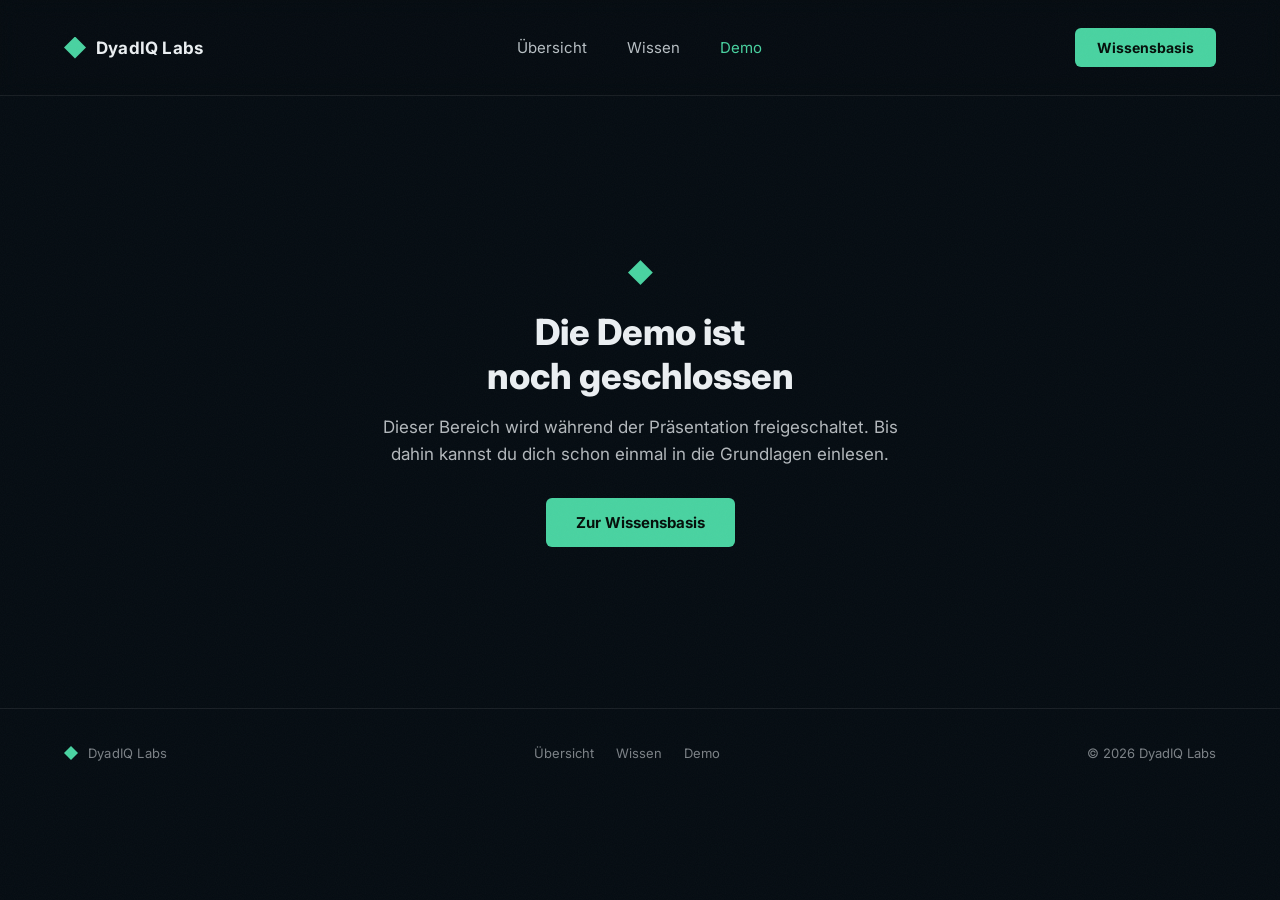
==== diskussion.html @ 43d09477 "Aenderungen 5: Loesung Frage 1 auf P5, Hinweistexte nachgezogen - Aufgabe 1, Frage 1: Antwortoption " ====
<!DOCTYPE html>
<html lang="de">
<head>
<meta charset="utf-8">
<meta name="viewport" content="width=device-width, initial-scale=1">
<meta name="robots" content="noindex, nofollow, noarchive">
<title>Demo — DyadIQ Labs</title>
<meta name="description" content="Demo-Version mit Beispielszenario: Einordnen, Erklären, Verändern.">
<meta name="theme-color" content="#050c12">
<link rel="icon" href="assets/favicon.svg" type="image/svg+xml">
<link rel="preconnect" href="https://fonts.googleapis.com">
<link rel="preconnect" href="https://fonts.gstatic.com" crossorigin>
<link href="https://fonts.googleapis.com/css2?family=Fraunces:ital,wght@0,600;1,500;1,600&family=Inter:wght@400;500;600;700;800&display=swap" rel="stylesheet">
<link rel="stylesheet" href="styles.css">
</head>
<body>

<div class="grain" aria-hidden="true"></div>

<nav class="nav" id="nav">
  <a class="brand" href="index.html">
    <span class="brand-mark" aria-hidden="true"></span>
    <span class="brand-name">DyadIQ Labs</span>
  </a>
  <div class="nav-links">
    <a href="index.html">Übersicht</a>
    <a href="wissen.html">Wissen</a>
    <a href="diskussion.html" aria-current="page">Demo</a>
  </div>
  <a class="btn btn-sm" href="wissen.html">Wissensbasis</a>
</nav>

<!-- Verbindungshinweis -->
<div class="conn-banner is-hidden" id="conn-banner" role="status"></div>

<!-- Moderationsleiste (nur mit ?presenter=CODE) -->
<div class="presenter-bar is-hidden" id="presenter-bar">
  <span class="presenter-tag">Moderation</span>
  <button class="pbtn" id="toggle-discussion" type="button">Demo freischalten</button>
  <button class="pbtn" id="toggle-reveal" type="button">Auflösung freischalten</button>
  <button class="pbtn pbtn-danger" id="clear-all" type="button">Alle Abgaben löschen</button>
  <span class="presenter-count" id="presenter-count">–</span>
</div>

<main>

  <!-- GESPERRT -->
  <section class="locked" id="locked-screen">
    <div class="locked-inner">
      <span class="lock-icon" aria-hidden="true">◆</span>
      <h1>Die Demo ist noch geschlossen</h1>
      <p>Dieser Bereich wird während der Präsentation freigeschaltet. Bis dahin kannst du dich schon einmal in die Grundlagen einlesen.</p>
      <a class="btn btn-lg" href="wissen.html">Zur Wissensbasis</a>
    </div>
  </section>

  <!-- INHALT -->
  <div class="is-hidden" id="discussion-content">

    <!-- KOPF -->
    <header class="page-head">
      <div class="blob blob-a" aria-hidden="true"></div>
      <div class="page-head-inner">
        <span class="kicker">Demo-Version</span>
        <h1 class="page-title">Willkommen bei<br><span class="page-title-em">unserer Demo.</span></h1>
        <p class="page-lede">Schön, dass ihr DyadIQ testen möchtet! Hier bekommt ihr ein Beispielszenario, an dem ihr die Funktionen des Tools in Ruhe ausprobieren könnt.</p>
      </div>
    </header>

    <!-- AUSGANGSLAGE -->
    <section class="stage">
      <div class="stage-inner reveal">
        <span class="kicker kicker-sm">Ausgangslage</span>
        <h2>Vor dem Start lesen</h2>
        <div class="stage-grid">
          <div class="stage-person">
            <span class="person-role">Führungskraft</span>
            <span class="person-name">Nora</span>
            <p>Öffnet DyadIQ, um zu sehen, wie ihr Mitarbeiter Paul sie eingeschätzt hat.</p>
          </div>
          <div class="stage-person">
            <span class="person-role">Mitarbeiter</span>
            <span class="person-name">Paul</span>
            <p>Hat die Befragung ausgefüllt. Seine Angaben bilden den Bericht.</p>
          </div>
        </div>
        <ul class="stage-legend">
          <li><span class="lg lg-e">E</span> Pauls <strong>Erwartung</strong> an eine Führungskraft</li>
          <li><span class="lg lg-w">W</span> Pauls tatsächliche <strong>Wahrnehmung</strong> von Nora</li>
          <li><span class="lg lg-l">LMX</span> Pauls Bewertung der gemeinsamen Arbeitsbeziehung</li>
        </ul>
      </div>
    </section>

    <!-- DER BERICHT -->
    <section class="report-section" id="bericht">
      <div class="report reveal">
        <div class="report-chrome">
          <span class="report-dots" aria-hidden="true"><i></i><i></i><i></i></span>
          <span class="report-title">DyadIQ&nbsp;· Beziehungsbericht</span>
          <span class="report-badge">Testversion</span>
        </div>

        <div class="report-body">
          <div class="report-head">
            <div>
              <span class="report-label">Dyade</span>
              <h3>Nora &nbsp;&larr;&rarr;&nbsp; Paul</h3>
            </div>
            <div class="lmx-box">
              <span class="report-label">Pauls LMX-Einschätzung</span>
              <div class="lmx-value"><strong>2,0</strong><span>/ 7,0</span><em>niedrig</em></div>
            </div>
          </div>

          <!-- Prototypen -->
          <div class="metric-block">
            <div class="metric-head">
              <h4>Prototyp-Merkmale <span class="metric-hint">positiv</span></h4>
              <span class="verdict verdict-warn">Diskrepanz</span>
            </div>
            <div class="metric" data-max="10">
              <span class="metric-name">Intelligenz</span>
              <div class="bars"><div class="bar bar-e" style="--v:8"><span>E 8,0</span></div><div class="bar bar-w" style="--v:6"><span>W 6,0</span></div></div>
            </div>
            <div class="metric" data-max="10">
              <span class="metric-name">Engagement</span>
              <div class="bars"><div class="bar bar-e" style="--v:6"><span>E 6,0</span></div><div class="bar bar-w" style="--v:4"><span>W 4,0</span></div></div>
            </div>
            <div class="metric metric-avg" data-max="10">
              <span class="metric-name">Durchschnitt</span>
              <div class="bars"><div class="bar bar-e" style="--v:7"><span>E 7,0</span></div><div class="bar bar-w" style="--v:5"><span>W 5,0</span></div></div>
            </div>
          </div>

          <!-- Antiprototypen -->
          <div class="metric-block">
            <div class="metric-head">
              <h4>Antiprototyp-Merkmale <span class="metric-hint">negativ</span></h4>
              <span class="verdict verdict-warn">Diskrepanz</span>
            </div>
            <div class="metric" data-max="10">
              <span class="metric-name">Maskulinität</span>
              <div class="bars"><div class="bar bar-e" style="--v:2"><span>E 2,0</span></div><div class="bar bar-w" style="--v:5"><span>W 5,0</span></div></div>
            </div>
            <div class="metric" data-max="10">
              <span class="metric-name">Tyrannei</span>
              <div class="bars"><div class="bar bar-e" style="--v:3"><span>E 3,0</span></div><div class="bar bar-w" style="--v:4"><span>W 4,0</span></div></div>
            </div>
            <div class="metric metric-avg" data-max="10">
              <span class="metric-name">Durchschnitt</span>
              <div class="bars"><div class="bar bar-e" style="--v:2.5"><span>E 2,5</span></div><div class="bar bar-w" style="--v:4.5"><span>W 4,5</span></div></div>
            </div>
          </div>

          <p class="report-upsell">Testversion: Es werden nur zwei von mehreren Merkmalen je Kategorie gezeigt. Vollständiges Profil nur mit Upgrade.</p>

          <!-- DyadIQ-Ausgaben -->
          <div class="output">
            <span class="output-label">Erklärung</span>
            <p>Pauls niedrige Bewertung der Arbeitsbeziehung ist auf die festgestellte Diskrepanz bei den positiven Merkmalen zurückzuführen: Er nimmt Intelligenz und Engagement bei Nora deutlich schwächer wahr, als er es von einer Führungskraft erwartet.</p>
          </div>

          <div class="output output-action">
            <span class="output-label">Handlungsempfehlung für Ihre Führung</span>
            <p>Erhöhen Sie Ihr wahrgenommenes <strong>Engagement</strong> und Ihre wahrgenommene <strong>Intelligenz</strong> gegenüber Paul, um näher an sein Erwartungsprofil heranzukommen. Ziel: Angleichung von W an E im Prototyp-Bereich.</p>
          </div>
        </div>
      </div>
    </section>

    <!-- AUFGABEN -->
    <section class="tasks" id="aufgaben">
      <div class="tasks-inner">

        <div class="tasks-intro reveal">
          <span class="kicker">Drei Aufgaben</span>
          <h2>Einordnen · Erklären · Verändern</h2>
        </div>

        <div class="notice notice-first reveal">
          <span class="notice-icon" aria-hidden="true">↑</span>
          <p><strong>Erst das Szenario, dann die Aufgaben.</strong> Ohne die Ausgangslage und den Bericht darüber lassen sich die Fragen nicht beantworten. <a href="#bericht">Zurück zum Bericht</a></p>
        </div>

        <!-- AUFGABE 1 -->
        <article class="task reveal" id="aufgabe-1">
          <header class="task-head">
            <span class="task-num">01</span>
            <h3>Einordnen</h3>
          </header>

          <div class="task-material">
            <span class="material-label">Hinweis</span>
            <p>Nutzt den Bericht oben und die <a href="wissen.html#matrix">Konstellationsmatrix</a> aus der Wissensbasis &ndash; ausdrücklich als <strong>Orientierungshilfe</strong> &ndash; und beantwortet anschließend die folgenden Fragen.</p>
          </div>

          <form class="task-form" data-task="1" novalidate>
            <div class="question">
              <p class="q-text"><span class="q-num">1</span><span>In Pauls Bericht liegt beim Prototyp <strong>E&nbsp;=&nbsp;7,0</strong> und <strong>W&nbsp;=&nbsp;5,0</strong> vor. Welcher Fall der Konstellationsmatrix trifft zu?</span></p>
              <div class="mc" data-answer-group="Frage 1" data-answer-kind="radio" role="radiogroup" aria-label="Frage 1">
                <label class="opt"><input type="radio" name="f1" value="A" required><span><b>A</b> P1 &ndash; Kongruenz auf hohem Niveau</span></label>
                <label class="opt"><input type="radio" name="f1" value="B"><span><b>B</b> P5 &ndash; Diskrepanz abwärts, schwach</span></label>
                <label class="opt"><input type="radio" name="f1" value="C"><span><b>C</b> P4 &ndash; Diskrepanz aufwärts, stark</span></label>
                <label class="opt"><input type="radio" name="f1" value="D"><span><b>D</b> P6 &ndash; Diskrepanz aufwärts, schwach</span></label>
              </div>
            </div>

            <div class="question">
              <p class="q-text"><span class="q-num">2</span><span>Bei den Antiprototyp-Merkmalen zeigt der Bericht <strong>E&nbsp;=&nbsp;2,5</strong> und <strong>W&nbsp;=&nbsp;4,5</strong>. Was bedeutet das inhaltlich?</span></p>
              <div class="mc" data-answer-group="Frage 2" data-answer-kind="radio" role="radiogroup" aria-label="Frage 2">
                <label class="opt"><input type="radio" name="f2" value="A" required><span><b>A</b> Paul wünscht sich mehr negative Merkmale bei Nora, als er wahrnimmt</span></label>
                <label class="opt"><input type="radio" name="f2" value="B"><span><b>B</b> Nora zeigt aus Pauls Sicht mehr unerwünschte Merkmale, als sein Schema erwartet</span></label>
                <label class="opt"><input type="radio" name="f2" value="C"><span><b>C</b> Nora und Paul stimmen bei den negativen Merkmalen vollständig überein</span></label>
                <label class="opt"><input type="radio" name="f2" value="D"><span><b>D</b> Der Wert lässt sich ohne den LMX-Score nicht interpretieren</span></label>
              </div>
            </div>

            <p class="submit-warning">Prüft eure Antwort vor dem Abgeben &ndash; einmal abgeschickt, lässt sie sich nicht mehr ändern.</p>
            <div class="form-foot">
              <input class="group-input" type="text" name="group" required maxlength="60" placeholder="Gruppenname, z. B. Gruppe 2" aria-label="Gruppenname">
              <button class="btn btn-md" type="submit">Abgeben</button>
              <span class="form-status" role="status"></span>
            </div>
          </form>
        </article>

        <!-- AUFGABE 2 -->
        <article class="task reveal" id="aufgabe-2">
          <header class="task-head">
            <span class="task-num">02</span>
            <h3>Erklären</h3>
          </header>

          <div class="task-material">
            <span class="material-label">Hinweis</span>
            <p>Nutzt den Bericht oben und lest die drei vorgegebenen Aussagen. Ordnet jede ein und begründet kurz.</p>
          </div>

          <form class="task-form" data-task="2" novalidate>
            <div class="claim">
              <p class="claim-text"><span class="claim-num">A</span>„Paul erwartet von einer Führungskraft mehr Engagement und Intelligenz, als er bei Nora wahrnimmt."</p>
              <div class="radios" data-answer-group="Aussage A" data-answer-kind="radio" role="radiogroup" aria-label="Einordnung Aussage A">
                <label><input type="radio" name="a1" value="gestützt" required><span>gestützt</span></label>
                <label><input type="radio" name="a1" value="eingeschränkt gestützt"><span>eingeschränkt gestützt</span></label>
                <label><input type="radio" name="a1" value="nicht gestützt"><span>nicht gestützt</span></label>
              </div>
              <div data-answer-group="Begründung A" data-answer-kind="text">
                <textarea name="b1" rows="2" placeholder="Begründung (optional) …"></textarea>
              </div>
            </div>

            <div class="claim">
              <p class="claim-text"><span class="claim-num">B</span>„Weil Paul eine Diskrepanz wahrnimmt, bewertet er die Beziehung schlecht."</p>
              <div class="radios" data-answer-group="Aussage B" data-answer-kind="radio" role="radiogroup" aria-label="Einordnung Aussage B">
                <label><input type="radio" name="a2" value="gestützt" required><span>gestützt</span></label>
                <label><input type="radio" name="a2" value="eingeschränkt gestützt"><span>eingeschränkt gestützt</span></label>
                <label><input type="radio" name="a2" value="nicht gestützt"><span>nicht gestützt</span></label>
              </div>
              <div data-answer-group="Begründung B" data-answer-kind="text">
                <textarea name="b2" rows="2" placeholder="Begründung (optional) …"></textarea>
              </div>
            </div>

            <div class="claim">
              <p class="claim-text"><span class="claim-num">C</span>„Der Bericht zeigt, wie Nora wirklich ist."</p>
              <div class="radios" data-answer-group="Aussage C" data-answer-kind="radio" role="radiogroup" aria-label="Einordnung Aussage C">
                <label><input type="radio" name="a3" value="gestützt" required><span>gestützt</span></label>
                <label><input type="radio" name="a3" value="eingeschränkt gestützt"><span>eingeschränkt gestützt</span></label>
                <label><input type="radio" name="a3" value="nicht gestützt"><span>nicht gestützt</span></label>
              </div>
              <div data-answer-group="Begründung C" data-answer-kind="text">
                <textarea name="b3" rows="2" placeholder="Begründung (optional) …"></textarea>
              </div>
            </div>
            <p class="submit-warning">Prüft eure Antwort vor dem Abgeben &ndash; einmal abgeschickt, lässt sie sich nicht mehr ändern.</p>
            <div class="form-foot">
              <input class="group-input" type="text" name="group" required maxlength="60" placeholder="Gruppenname, z. B. Gruppe 2" aria-label="Gruppenname">
              <button class="btn btn-md" type="submit">Abgeben</button>
              <span class="form-status" role="status"></span>
            </div>
          </form>
        </article>

        <!-- AUFGABE 3 -->
        <article class="task reveal" id="aufgabe-3">
          <header class="task-head">
            <span class="task-num">03</span>
            <h3>Verändern</h3>
          </header>

          <div class="task-material">
            <span class="material-label">Hinweis</span>
            <p>Nutzt die <strong>Handlungsempfehlung</strong> aus dem Bericht oben und die <a href="wissen.html#studien">Übersicht der Studien</a> in der Wissensbasis. Kreuzt an, welche Einwände zutreffen.</p>
          </div>

          <form class="task-form" data-task="3" novalidate>
            <p class="q-text q-text-solo">Welche Einwände gegen die Empfehlung von DyadIQ sind inhaltlich begründet? <span class="q-hint">Mehrfachauswahl möglich</span></p>
            <div class="checks" data-answer-group="Begründete Einwände" data-answer-kind="checkbox" data-min="1">
              <label class="check"><input type="checkbox" name="e1" value="A"><span><b>A</b> Der Bericht zeigt nur Pauls Werte &mdash; wir wissen nicht, warum er Nora so wahrnimmt.</span></label>
              <label class="check"><input type="checkbox" name="e2" value="B"><span><b>B</b> Die Empfehlung benennt falsch, bei welchen Merkmalen die Diskrepanz liegt.</span></label>
              <label class="check"><input type="checkbox" name="e3" value="C"><span><b>C</b> Eine Maßnahme sollte beide Seiten der Beziehung einbeziehen, nicht nur auf Pauls Bewertung reagieren.</span></label>
            </div>

            <p class="submit-warning">Prüft eure Antwort vor dem Abgeben &ndash; einmal abgeschickt, lässt sie sich nicht mehr ändern.</p>
            <div class="form-foot">
              <input class="group-input" type="text" name="group" required maxlength="60" placeholder="Gruppenname, z. B. Gruppe 2" aria-label="Gruppenname">
              <button class="btn btn-md" type="submit">Abgeben</button>
              <span class="form-status" role="status"></span>
            </div>
          </form>
        </article>

      </div>
    </section>

    <!-- GEMEINSAMES ERGEBNIS -->
    <section class="results" id="ergebnis">
      <div class="results-inner">
        <div class="results-head">
          <div>
            <span class="kicker">Gemeinsames Ergebnis</span>
            <h2>Was die Gruppen eingereicht haben</h2>
          </div>
          <span class="live-dot" id="live-dot" title="Aktualisiert sich automatisch">live</span>
        </div>
        <div class="results-grid" id="results-grid">
          <div class="results-col" data-col="1"><h3><span class="task-num-sm">01</span> Einordnen</h3><div class="results-list" id="res-1"></div></div>
          <div class="results-col" data-col="2"><h3><span class="task-num-sm">02</span> Erklären</h3><div class="results-list" id="res-2"></div></div>
          <div class="results-col" data-col="3"><h3><span class="task-num-sm">03</span> Verändern</h3><div class="results-list" id="res-3"></div></div>
        </div>
      </div>
    </section>

    <!-- ABSCHLUSS-REVEAL -->
    <section class="reveal-section" id="aufloesung">
      <div class="reveal-inner">

        <div class="reveal-locked" id="reveal-locked">
          <span class="lock-icon" aria-hidden="true">◆</span>
          <h2>Auflösung</h2>
          <p>Wird nach der gemeinsamen Vorstellung der Gruppenergebnisse freigeschaltet.</p>
        </div>

        <div class="reveal-open is-hidden" id="reveal-open">
          <span class="kicker">Auflösung</span>
          <h2>Musterlösungen</h2>

          <div class="solutions">
            <article class="solution">
              <span class="task-num-sm">01</span>
              <h4>Einordnen</h4>
              <div class="sol-item">
                <p class="sol-key"><span>Frage 1:</span> <strong>B, P5</strong></p>
                <p>E liegt über W (7,0 zu 5,0), Paul erwartet also mehr Intelligenz und Engagement, als er bei Nora wahrnimmt, das ist eine Diskrepanz abwärts; W liegt dabei im mittleren Bereich, also schwach.</p>
              </div>
              <div class="sol-item">
                <p class="sol-key"><span>Frage 2:</span> <strong>B, N4</strong></p>
                <p>W liegt über E (4,5 zu 2,5), Nora zeigt aus Pauls Sicht also mehr unerwünschte Merkmale, als sein Schema erwartet, das ist eine Diskrepanz aufwärts, stark.</p>
              </div>
            </article>
            <article class="solution">
              <span class="task-num-sm">02</span>
              <h4>Erklären</h4>
              <div class="sol-item">
                <p class="sol-key"><span>A:</span> <strong>Gestützt</strong></p>
                <p>Das ist exakt das, was die E- und W-Werte bei den Prototyp-Merkmalen zeigen.</p>
              </div>
              <div class="sol-item">
                <p class="sol-key"><span>B:</span> <strong>Eingeschränkt gestützt</strong></p>
                <p>Ein Zusammenhang ist in den Studien zu finden, aber kein Studiendesign beweist Kausalität.</p>
              </div>
              <div class="sol-item">
                <p class="sol-key"><span>C:</span> <strong>Nicht gestützt</strong></p>
                <p>Der Bericht zeigt Pauls subjektive Zuschreibung an Nora, keine objektive Beschreibung ihres tatsächlichen Verhaltens.</p>
              </div>
            </article>
            <article class="solution">
              <span class="task-num-sm">03</span>
              <h4>Verändern</h4>
              <div class="sol-item">
                <p class="sol-key"><span>A:</span> <strong>Trifft zu</strong></p>
                <p>Die Werte im Bericht sind ausschließlich Pauls Zuschreibung an Nora.</p>
              </div>
              <div class="sol-item">
                <p class="sol-key"><span>B:</span> <strong>Trifft nicht zu</strong></p>
                <p>Die Empfehlung benennt mit Engagement und Intelligenz genau die Merkmale, bei denen laut Bericht eine Diskrepanz vorliegt.</p>
              </div>
              <div class="sol-item">
                <p class="sol-key"><span>C:</span> <strong>Trifft zu</strong></p>
                <p>LMX beschreibt eine Austauschbeziehung zwischen zwei Personen. Eine Maßnahme sollte deshalb beide &bdquo;Perspektiven&ldquo; einbeziehen.</p>
              </div>
            </article>
          </div>
        </div>
      </div>
    </section>

  </div>
</main>

<footer class="footer">
  <div class="brand brand-sm">
    <span class="brand-mark brand-mark-sm" aria-hidden="true"></span>
    <span>DyadIQ Labs</span>
  </div>
  <div class="footer-links">
    <a href="index.html">Übersicht</a>
    <a href="wissen.html">Wissen</a>
    <a href="diskussion.html">Demo</a>
  </div>
  <span>&copy; 2026 DyadIQ Labs</span>
</footer>

<script src="config.js"></script>
<script src="script.js"></script>
<script src="diskussion.js"></script>
</body>
</html>
---- styles.css ----
/* ============================================================
   DyadIQ Labs — Landing Page
   Umsetzung des Claude-Design-Entwurfs "DyadIQ Übersicht"
   Farben sind als Hex-Fallback + oklch-Original notiert.
   ============================================================ */

:root {
  --bg:            #050c12;  --bg:            oklch(0.15 0.018 240);
  --bg-rgb:        5 12 18;
  --bg-deep:       #03080d;  --bg-deep:       oklch(0.13 0.016 240);
  --surface:       #0b151c;  --surface:       oklch(0.19 0.02 240);

  --text:          #ebeff2;  --text:          oklch(0.95 0.006 240);
  --text-92:       #e1e5e8;  --text-92:       oklch(0.92 0.006 240);
  --text-90:       #dbdfe2;  --text-90:       oklch(0.9 0.006 240);
  --text-85:       #c9ced2;  --text-85:       oklch(0.85 0.008 240);
  --text-80:       #b8bfc4;  --text-80:       oklch(0.8 0.01 240);
  --text-78:       #b3b8bc;  --text-78:       oklch(0.78 0.008 240);
  --text-75:       #aaafb3;  --text-75:       oklch(0.75 0.008 240);
  --text-muted:    #7b8186;  --text-muted:    oklch(0.6 0.01 240);

  --accent:        #49d3a1;  --accent:        oklch(0.78 0.14 165);
  --accent-hi:     #73ecbc;  --accent-hi:     oklch(0.86 0.13 165);
  --accent-num:    #64eab7;  --accent-num:    oklch(0.85 0.14 165);
  --on-accent:     #040e09;  --on-accent:     oklch(0.15 0.02 165);

  --glow-a:        rgba(0, 86, 59, .22);   --glow-a: oklch(0.4 0.09 165 / 0.22);
  --glow-b:        rgba(0, 69, 73, .16);   --glow-b: oklch(0.35 0.07 200 / 0.16);
  --glow-func:     rgba(7, 70, 49, .14);   --glow-func: oklch(0.35 0.07 165 / 0.14);
  --glow-cta:      rgba(0, 71, 48, .28);   --glow-cta: oklch(0.35 0.08 165 / 0.28);
  --chip-bg:       rgba(4, 55, 38, .35);   --chip-bg: oklch(0.3 0.06 165 / 0.35);

  --hairline: rgba(255, 255, 255, .08);
  --hairline-strong: rgba(255, 255, 255, .1);

  --nav-opacity: .6;
  --nav-border: .08;

  --pad-x: clamp(24px, 6vw, 64px);
  --ease: cubic-bezier(.16, .84, .44, 1);
  --serif: 'Times New Roman', Times, 'Liberation Serif', 'Tinos', serif;
}

* { box-sizing: border-box; }

html { scroll-behavior: smooth; }

body {
  margin: 0;
  background: var(--bg);
  color: var(--text);
  font-family: 'Inter', -apple-system, BlinkMacSystemFont, 'Segoe UI', sans-serif;
  min-height: 100vh;
  overflow-x: hidden;
  position: relative;
  -webkit-font-smoothing: antialiased;
}

a { color: var(--accent); text-decoration: none; }
a:hover { color: var(--accent-hi); }

img { display: block; max-width: 100%; }

:focus-visible {
  outline: 2px solid var(--accent);
  outline-offset: 3px;
  border-radius: 4px;
}

/* ---------- Keyframes ---------- */
@keyframes blobA { 0%, 100% { transform: translate(0, 0) scale(1); } 50% { transform: translate(40px, -30px) scale(1.08); } }
@keyframes blobB { 0%, 100% { transform: translate(0, 0) scale(1); } 50% { transform: translate(-30px, 25px) scale(1.1); } }
@keyframes spinSlow { from { transform: rotate(0deg); } to { transform: rotate(360deg); } }
@keyframes marquee { from { transform: translateX(0); } to { transform: translateX(-50%); } }
@keyframes heroPop { from { opacity: 0; transform: translateY(26px) scale(.96); } to { opacity: 1; transform: translateY(0) scale(1); } }
@keyframes revealUp { from { opacity: 0; transform: translateY(32px); } to { opacity: 1; transform: translateY(0); } }
@keyframes grainShift {
  0%, 100% { transform: translate(0, 0); }
  10% { transform: translate(-2%, -4%); }
  30% { transform: translate(3%, 2%); }
  50% { transform: translate(-3%, 4%); }
  70% { transform: translate(2%, -2%); }
  90% { transform: translate(-1%, 3%); }
}

/* ---------- Film grain overlay ---------- */
.grain {
  position: fixed;
  inset: 0;
  opacity: .035;
  pointer-events: none;
  z-index: 200;
  background-image: url("data:image/svg+xml,%3Csvg xmlns='http://www.w3.org/2000/svg' width='120' height='120'%3E%3Cfilter id='n'%3E%3CfeTurbulence type='fractalNoise' baseFrequency='0.9' numOctaves='2' stitchTiles='stitch'/%3E%3C/filter%3E%3Crect width='100%25' height='100%25' filter='url(%23n)'/%3E%3C/svg%3E");
  animation: grainShift 1.2s steps(4) infinite;
}

/* ---------- Reveal on scroll ---------- */
.reveal { opacity: 0; }
.reveal.is-visible {
  animation: revealUp .85s var(--ease) var(--reveal-delay, 0ms) both;
}
.pop { animation: heroPop .9s var(--ease) var(--pop-delay, 0s) both; }

/* ---------- Buttons ---------- */
.btn {
  display: inline-block;
  background: var(--accent);
  color: var(--on-accent);
  border: none;
  border-radius: 6px;
  font-family: inherit;
  font-weight: 700;
  cursor: pointer;
  white-space: nowrap;
  transition: transform .25s, box-shadow .25s, filter .25s;
}
.btn:hover { color: var(--on-accent); filter: brightness(1.08); }
.btn-sm { padding: 11px 22px; font-size: 14px; }
.btn-md { padding: 15px 28px; font-size: 15px; }
.btn-lg { padding: 15px 30px; font-size: 15px; }
.btn-xl { padding: 17px 36px; font-size: 16px; }

.btn-sm:hover,
.btn-md:hover {
  transform: translateY(-2px);
  box-shadow: 0 10px 24px -8px rgba(73, 211, 161, .5);
  box-shadow: 0 10px 24px -8px oklch(0.78 0.14 165 / .5);
}
.btn-md:hover { transform: translateY(-3px); box-shadow: 0 14px 30px -10px oklch(0.78 0.14 165 / .5); }

/* Magnetische Buttons folgen dem Cursor (siehe script.js) */
.magnet { transition: transform .15s ease-out, filter .25s; }

/* ---------- Nav ---------- */
.nav {
  display: flex;
  align-items: center;
  justify-content: space-between;
  gap: 24px;
  padding: 28px var(--pad-x);
  position: sticky;
  top: 0;
  z-index: 50;
  background: rgba(5, 12, 18, .6);
  background: oklch(0.15 0.018 240 / var(--nav-opacity));
  backdrop-filter: blur(10px);
  -webkit-backdrop-filter: blur(10px);
  border-bottom: 1px solid rgba(255, 255, 255, var(--nav-border));
  transition: background .2s, border-color .2s;
}

.brand {
  display: flex;
  align-items: center;
  gap: 10px;
  color: var(--text);
  font-weight: 700;
  font-size: 17px;
  letter-spacing: .2px;
}
.brand:hover { color: var(--text); }

.brand-mark {
  width: 22px;
  height: 22px;
  flex: none;
  background: var(--accent);
  clip-path: polygon(50% 0%, 100% 50%, 50% 100%, 0% 50%);
  animation: spinSlow 9s linear infinite;
}
.brand-mark-sm { width: 14px; height: 14px; animation: none; }

.nav-links {
  display: flex;
  align-items: center;
  gap: 40px;
  font-size: 15px;
  color: var(--text-80);
}
.nav-links a { color: inherit; }
.nav-links a:hover { color: var(--accent-hi); }

/* ---------- Hero ---------- */
.hero {
  position: relative;
  padding: clamp(50px, 8vw, 100px) var(--pad-x) 90px;
  max-width: 1440px;
  margin: 0 auto;
  overflow: hidden;
}

.blob {
  position: absolute;
  border-radius: 50%;
  pointer-events: none;
  z-index: 0;
}
.blob-a {
  width: 600px; height: 500px; top: -100px; left: -120px;
  transition: translate .2s ease-out;
  background: var(--glow-a);
  filter: blur(80px);
  animation: blobA 14s ease-in-out infinite;
}
.blob-b {
  width: 420px; height: 420px; bottom: -120px; right: 10%;
  background: var(--glow-b);
  filter: blur(90px);
  animation: blobB 17s ease-in-out infinite;
}

.hero-grid {
  position: relative;
  z-index: 1;
  display: grid;
  grid-template-columns: 1.1fr .9fr;
  gap: 60px;
  align-items: center;
  min-width: 0;
}
.hero-grid > * { min-width: 0; }

.eyebrow {
  display: flex;
  align-items: center;
  gap: 10px;
  margin-bottom: 28px;
  color: var(--accent);
  font-size: 14px;
  font-weight: 600;
  letter-spacing: .5px;
  text-transform: uppercase;
}
.eyebrow-rule { width: 26px; height: 1px; background: var(--accent); flex: none; }

.wordmark { margin: 0 0 32px; }
.wordmark span { display: block; }
.wordmark-serif {
  font-family: var(--serif);
  font-style: italic;
  font-weight: 600;
  font-size: clamp(48px, 7vw, 88px);
  line-height: .98;
}
.wordmark-sans {
  font-weight: 800;
  font-size: clamp(40px, 5.5vw, 72px);
  line-height: 1;
  margin-top: 2px;
}

.hero-lede {
  font-size: 20px;
  line-height: 1.55;
  color: var(--text-85);
  max-width: 520px;
  margin: 0 0 36px;
  text-wrap: pretty;
}

.hero-actions {
  display: flex;
  align-items: center;
  gap: 20px;
  flex-wrap: wrap;
}

.link-arrow {
  font-size: 15px;
  font-weight: 600;
  color: var(--text-90);
  display: flex;
  align-items: center;
  gap: 8px;
  transition: gap .25s;
}
.link-arrow:hover { gap: 12px; color: var(--text-90); }
.link-arrow span { color: var(--accent); }

.hero-images {
  display: grid;
  grid-template-columns: 1fr 1fr 1fr;
  gap: 14px;
  height: min(440px, 50vw);
  min-width: 0;
  transition: translate .1s linear;
}
.hero-images > * { min-width: 0; }

.shot {
  margin: 0;
  height: 100%;
  border-radius: 18px;
  overflow: hidden;
  background: var(--surface);
}
.shot-offset { margin-top: 36px; }
.shot img { width: 100%; height: 100%; object-fit: cover; }

/* ---------- Marquee ---------- */
.marquee {
  border-top: 1px solid var(--hairline);
  border-bottom: 1px solid var(--hairline);
  padding: 18px 0;
  overflow: hidden;
  white-space: nowrap;
}
.marquee-track { display: inline-flex; animation: marquee 26s linear infinite; }
.marquee-run {
  display: inline-flex;
  align-items: center;
  gap: 18px;
  padding-right: 18px;
  font-size: 15px;
  font-weight: 600;
  color: var(--text-muted);
  text-transform: uppercase;
  letter-spacing: .5px;
}
.dia { color: var(--accent); }

/* ---------- Problemstellung ---------- */
.problem { padding: 70px var(--pad-x); }
.problem-quote {
  max-width: 820px;
  margin: 0 auto;
  text-align: center;
  font-size: 24px;
  line-height: 1.5;
  font-family: var(--serif);
  font-style: italic;
  font-weight: 500;
  color: var(--text-92);
  text-wrap: pretty;
}

/* ---------- Karten ---------- */
.kicker {
  display: block;
  color: var(--accent);
  font-size: 14px;
  font-weight: 600;
  letter-spacing: .5px;
  text-transform: uppercase;
}
.kicker-sm { font-size: 13px; font-weight: 700; }

.cards-section {
  padding: 110px var(--pad-x);
  max-width: 1280px;
  margin: 0 auto;
}
.cards-header { text-align: center; margin-bottom: 64px; }
.cards-header h2 { font-weight: 800; font-size: clamp(30px, 4.5vw, 42px); margin: 14px 0 0; }

.cards-grid {
  display: grid;
  grid-template-columns: repeat(3, 1fr);
  gap: 28px;
  min-width: 0;
}
.cards-grid > * { min-width: 0; }

.card {
  background: var(--surface);
  border: 1px solid var(--hairline);
  border-radius: 16px;
  padding: 38px 32px;
  transition: transform .3s, box-shadow .3s, border-color .3s;
}
.card:hover {
  transform: translateY(-8px);
  border-color: rgba(73, 211, 161, .4);
  border-color: oklch(0.78 0.14 165 / .4);
  box-shadow: 0 24px 50px -22px oklch(0.3 0.1 165 / .5);
}
.card-accent {
  border-color: rgba(73, 211, 161, .4);
  border-color: oklch(0.78 0.14 165 / .4);
  box-shadow: 0 0 0 1px oklch(0.78 0.14 165 / .15), 0 20px 60px -20px oklch(0.3 0.1 165 / .4);
}
.card-accent:hover {
  transform: translateY(-8px);
  box-shadow: 0 0 0 1px oklch(0.78 0.14 165 / .3), 0 28px 60px -22px oklch(0.3 0.1 165 / .6);
}

.card-num {
  width: 44px;
  height: 44px;
  border-radius: 10px;
  background: var(--chip-bg);
  display: flex;
  align-items: center;
  justify-content: center;
  font-family: 'Fraunces', var(--serif);
  font-style: italic;
  font-size: 20px;
  color: var(--accent-num);
  margin-bottom: 24px;
}
.card-num-solid { background: var(--accent); color: var(--on-accent); }

.card h3 { font-size: 21px; font-weight: 700; margin: 0 0 12px; }
.card p { font-size: 15.5px; line-height: 1.6; color: var(--text-78); margin: 0; }

/* ---------- Funktionsweise ---------- */
.func {
  padding: 100px var(--pad-x);
  background: var(--bg-deep);
  border-top: 1px solid var(--hairline);
  border-bottom: 1px solid var(--hairline);
  position: relative;
  overflow: hidden;
}
.blob-func {
  width: 500px; height: 500px; top: -150px; right: -100px;
  background: var(--glow-func);
  filter: blur(90px);
  animation: blobA 18s ease-in-out infinite;
}
.func-grid {
  max-width: 1280px;
  margin: 0 auto;
  display: grid;
  grid-template-columns: 1fr 1fr;
  gap: 70px;
  align-items: center;
  position: relative;
  min-width: 0;
}
.func-grid > * { min-width: 0; }

.func-title {
  font-weight: 800;
  font-size: clamp(28px, 4vw, 36px);
  margin: 14px 0 20px;
  line-height: 1.15;
  text-wrap: balance;
}
.func-body {
  font-size: 16.5px;
  line-height: 1.65;
  color: var(--text-78);
  max-width: 480px;
  margin: 0;
}
.func-meta {
  margin-top: 32px;
  padding-top: 28px;
  border-top: 1px solid var(--hairline-strong);
}
.meta-label {
  font-size: 13px;
  font-weight: 600;
  text-transform: uppercase;
  letter-spacing: .5px;
  color: var(--text-muted);
}
.func-meta p { font-size: 16px; line-height: 1.6; margin: 8px 0 0; color: var(--text-90); }

.func-figure {
  margin: 0;
  width: 100%;
  height: 420px;
  border-radius: 20px;
  overflow: hidden;
  background: var(--surface);
}
.func-figure img { width: 100%; height: 100%; object-fit: cover; object-position: center 28%; }

/* ---------- Preise ---------- */
.price-section { padding: 100px var(--pad-x); }
.price-box {
  max-width: 760px;
  margin: 0 auto;
  background: var(--surface);
  border: 1px solid var(--hairline);
  border-radius: 20px;
  padding: 50px clamp(28px, 5vw, 56px);
  display: flex;
  align-items: center;
  justify-content: space-between;
  gap: 40px;
  flex-wrap: wrap;
}
.price-box h3 { font-size: clamp(24px, 4vw, 30px); font-weight: 800; margin: 10px 0 8px; }
.price-box p { font-size: 15px; color: var(--text-75); margin: 0; max-width: 340px; }

/* ---------- CTA ---------- */
.cta {
  padding: 90px var(--pad-x);
  text-align: center;
  position: relative;
  overflow: hidden;
}
.cta-glow {
  position: absolute;
  width: 700px;
  height: 400px;
  top: 50%;
  left: 50%;
  margin: -200px 0 0 -350px;
  background: radial-gradient(ellipse, var(--glow-cta), transparent 70%);
  pointer-events: none;
  animation: blobA 12s ease-in-out infinite;
}
.cta-inner { position: relative; }
.cta-title {
  font-family: var(--serif);
  font-style: italic;
  font-weight: 600;
  font-size: clamp(30px, 5.5vw, 44px);
  margin: 0 0 28px;
  text-wrap: balance;
}

/* ---------- Footer ---------- */
.footer {
  padding: 36px var(--pad-x);
  border-top: 1px solid var(--hairline);
  display: flex;
  align-items: center;
  justify-content: space-between;
  gap: 16px;
  flex-wrap: wrap;
  font-size: 13px;
  color: var(--text-muted);
}
.brand-sm { font-size: 13px; font-weight: 400; color: var(--text-muted); }

/* ---------- Responsive ---------- */
@media (max-width: 980px) {
  .hero-grid, .func-grid { grid-template-columns: 1fr !important; }
  .cards-grid { grid-template-columns: 1fr !important; }
  .nav-links { gap: 26px; font-size: 14px; }
  .func-grid { gap: 48px; }
  .cards-section { padding: 80px var(--pad-x); }
  .func { padding: 80px var(--pad-x); }
}

/* Schmale Fenster: Nav bricht um, die Reiter bleiben immer erreichbar */
@media (max-width: 720px) {
  .nav { flex-wrap: wrap; row-gap: 14px; padding-top: 16px; padding-bottom: 14px; }
  .nav .brand { order: 1; }
  .nav > .btn { order: 2; }
  .nav-links {
    order: 3;
    flex: 1 0 100%;
    justify-content: space-between;
    gap: 12px;
    padding-top: 12px;
    border-top: 1px solid var(--hairline);
    font-size: 14px;
  }
  .brand-name { font-size: 16px; }
  .nav > .btn.btn-sm { padding: 9px 16px; font-size: 13px; }
  .conn-banner, .presenter-bar { top: 0; position: static; }
}

@media (max-width: 640px) {
  .hero-images { grid-template-columns: 1fr 1fr !important; height: min(340px, 60vw); }
  .hero-images > *:nth-child(3) { display: none; }
  .price-box { flex-direction: column !important; align-items: flex-start !important; }
  .hero-lede { font-size: 18px; }
  .problem-quote { font-size: 20px; }
  .card { padding: 32px 26px; }
  .func-figure { height: 320px; }
}

@media (prefers-reduced-motion: reduce) {
  html { scroll-behavior: auto; }
  *, *::before, *::after {
    animation-duration: .001ms !important;
    animation-iteration-count: 1 !important;
    transition-duration: .001ms !important;
  }
  .reveal { opacity: 1; }
  .grain { animation: none; }
}

/* ============================================================
   Unterseiten: Wissensbasis & Diskussion
   ============================================================ */

.nav-links a[aria-current="page"] { color: var(--accent); }
.footer-links { display: flex; gap: 22px; }
.footer-links a { color: var(--text-muted); }
.footer-links a:hover { color: var(--accent-hi); }

/* ---------- Seitenkopf ---------- */
.page-head {
  position: relative;
  overflow: hidden;
  padding: clamp(56px, 8vw, 96px) var(--pad-x) clamp(40px, 5vw, 64px);
}
.page-head-inner { position: relative; z-index: 1; max-width: 1280px; margin: 0 auto; }
.page-title {
  font-weight: 800;
  font-size: clamp(34px, 6vw, 60px);
  line-height: 1.05;
  margin: 16px 0 0;
  text-wrap: balance;
}
.page-title-em {
  font-family: var(--serif);
  font-style: italic;
  font-weight: 600;
  color: var(--accent);
}
.page-lede {
  font-size: clamp(16px, 2.2vw, 19px);
  line-height: 1.6;
  color: var(--text-85);
  max-width: 620px;
  margin: 24px 0 0;
  text-wrap: pretty;
}

/* ---------- Inhaltsverzeichnis ---------- */
.toc {
  max-width: 1280px;
  margin: 0 auto;
  padding: 0 var(--pad-x) clamp(40px, 6vw, 72px);
  display: grid;
  grid-template-columns: repeat(auto-fit, minmax(240px, 1fr));
  gap: 10px;
}
.toc a {
  display: flex;
  align-items: baseline;
  gap: 12px;
  padding: 14px 18px;
  border: 1px solid var(--hairline);
  border-radius: 10px;
  background: var(--surface);
  color: var(--text-85);
  font-size: 14.5px;
  font-weight: 500;
  transition: border-color .25s, transform .25s, color .25s;
}
.toc a:hover {
  color: var(--text);
  border-color: oklch(0.78 0.14 165 / .4);
  transform: translateY(-2px);
}
.toc-num {
  font-family: 'Fraunces', var(--serif);
  font-style: italic;
  font-size: 14px;
  color: var(--accent);
  flex: none;
}

/* ---------- Wissens-Sektionen ---------- */
.kb {
  padding: clamp(56px, 7vw, 84px) var(--pad-x);
  border-top: 1px solid var(--hairline);
  scroll-margin-top: 112px;
}
.kb-alt { background: var(--bg-deep); }
.kb-inner {
  max-width: 1080px;
  margin: 0 auto;
  display: grid;
  grid-template-columns: 200px 1fr;
  gap: 48px;
  align-items: start;
}
.kb-head { position: sticky; top: 110px; }
.kb-num {
  display: block;
  font-family: 'Fraunces', var(--serif);
  font-style: italic;
  font-size: 30px;
  color: var(--accent);
  margin-bottom: 8px;
}
.kb-head h2 {
  font-size: 22px;
  font-weight: 700;
  line-height: 1.25;
  margin: 0;
  text-wrap: balance;
}
.kb-body { min-width: 0; }
.kb-body > * + * { margin-top: 22px; }
.kb-body p { font-size: 16px; line-height: 1.7; color: var(--text-78); margin: 0; }
.kb-body p.lead { font-size: 18px; color: var(--text-90); }
.kb-body strong { color: var(--text-92); font-weight: 600; }
.kb-body em { font-style: italic; }

/* ---------- Zwei-Spalten-Blöcke ---------- */
.split {
  display: grid;
  grid-template-columns: 1fr 1fr;
  gap: 16px;
  min-width: 0;
}
.split > * { min-width: 0; }

.def-card, .trait-card {
  background: var(--surface);
  border: 1px solid var(--hairline);
  border-radius: 14px;
  padding: 24px 22px;
}
.kb-alt .def-card, .kb-alt .trait-card { background: oklch(0.17 0.018 240); }

.def-tag {
  display: inline-flex;
  align-items: center;
  justify-content: center;
  min-width: 34px;
  height: 26px;
  padding: 0 9px;
  border-radius: 7px;
  background: var(--chip-bg);
  color: var(--accent-num);
  font-family: 'Fraunces', var(--serif);
  font-style: italic;
  font-size: 15px;
  margin-bottom: 14px;
}
.def-card h3, .trait-card h3 {
  font-size: 16.5px;
  font-weight: 700;
  margin: 0 0 8px;
  color: var(--text);
}
.def-card p, .trait-card p { font-size: 15px; line-height: 1.6; color: var(--text-78); margin: 0; }

.trait-pos { border-color: oklch(0.78 0.14 165 / .3); }
.trait-neg { border-color: oklch(0.6 0.13 25 / .28); }
.trait-hint {
  display: block;
  font-size: 12.5px;
  font-weight: 500;
  text-transform: uppercase;
  letter-spacing: .5px;
  color: var(--text-muted);
  margin-top: 4px;
}
.chips { list-style: none; display: flex; flex-wrap: wrap; gap: 7px; padding: 0; margin: 12px 0 0; }
.chips li {
  font-size: 13.5px;
  padding: 5px 11px;
  border-radius: 999px;
  background: rgba(255, 255, 255, .05);
  border: 1px solid var(--hairline);
  color: var(--text-85);
}
.trait-pos .chips li { border-color: oklch(0.78 0.14 165 / .25); color: var(--accent-hi); }
.trait-neg .chips li { border-color: oklch(0.6 0.13 25 / .25); color: oklch(0.8 0.09 25); }

/* ---------- Callouts ---------- */
.callout {
  border-left: 2px solid var(--accent);
  border-radius: 0 12px 12px 0;
  background: oklch(0.78 0.14 165 / .05);
  padding: 20px 22px;
}
.callout-label {
  display: block;
  font-size: 12.5px;
  font-weight: 700;
  text-transform: uppercase;
  letter-spacing: .6px;
  color: var(--accent);
  margin-bottom: 8px;
}
.callout p { margin: 0; }
.callout ul { margin: 0; padding-left: 20px; }
.callout li { font-size: 16px; line-height: 1.7; color: var(--text-78); }
.callout li + li { margin-top: 10px; }
.callout-caution { border-left-color: oklch(0.75 0.14 75); background: oklch(0.75 0.14 75 / .05); }
.callout-caution .callout-label { color: oklch(0.82 0.13 75); }
.callout-sum { border-left-width: 3px; background: oklch(0.78 0.14 165 / .07); }

/* ---------- Tabs + Tabelle ---------- */
.tabs { display: flex; gap: 8px; flex-wrap: wrap; }
.tab {
  background: transparent;
  border: 1px solid var(--hairline);
  border-radius: 999px;
  color: var(--text-80);
  font-family: inherit;
  font-size: 14px;
  font-weight: 600;
  padding: 9px 18px;
  cursor: pointer;
  transition: background .2s, color .2s, border-color .2s;
}
.tab:hover { color: var(--text); border-color: oklch(0.78 0.14 165 / .4); }
.tab.is-active { background: var(--accent); border-color: var(--accent); color: var(--on-accent); }

.is-hidden { display: none !important; }
.table-wrap { overflow-x: auto; -webkit-overflow-scrolling: touch; }
.matrix {
  width: 100%;
  min-width: 560px;
  border-collapse: collapse;
  font-size: 15px;
}
.matrix th, .matrix td {
  text-align: left;
  padding: 13px 16px;
  border-bottom: 1px solid var(--hairline);
}
.matrix thead th {
  font-size: 12.5px;
  font-weight: 700;
  text-transform: uppercase;
  letter-spacing: .5px;
  color: var(--text-muted);
  border-bottom-color: rgba(255, 255, 255, .14);
}
.matrix tbody th {
  font-family: 'Fraunces', var(--serif);
  font-style: italic;
  font-size: 16px;
  color: var(--accent);
  width: 68px;
}
.matrix td { color: var(--text-85); }
.matrix tbody tr:hover td, .matrix tbody tr:hover th { background: rgba(255, 255, 255, .025); }
.mono { font-variant-numeric: tabular-nums; letter-spacing: .5px; color: var(--text-90) !important; }
.table-note { margin-top: 14px !important; font-size: 14.5px !important; color: var(--text-muted) !important; }

/* ---------- Studien ---------- */
.study-grid {
  display: grid;
  grid-template-columns: repeat(3, 1fr);
  gap: 16px;
  min-width: 0;
}
.study-grid > * { min-width: 0; }
.study {
  background: var(--surface);
  border: 1px solid var(--hairline);
  border-radius: 14px;
  padding: 24px 22px;
  display: flex;
  flex-direction: column;
  transition: transform .3s, border-color .3s;
}
.study:hover { transform: translateY(-4px); border-color: oklch(0.78 0.14 165 / .35); }
.study header { display: flex; align-items: baseline; justify-content: space-between; gap: 10px; margin-bottom: 16px; }
.study h3 { font-size: 16px; font-weight: 700; margin: 0; }
.study-year {
  font-family: 'Fraunces', var(--serif);
  font-style: italic;
  font-size: 15px;
  color: var(--accent);
  flex: none;
}
.study-meta { margin: 0 0 16px; padding: 0 0 16px; border-bottom: 1px solid var(--hairline); }
.study-meta > div + div { margin-top: 8px; }
.study-meta dt {
  font-size: 11.5px;
  font-weight: 600;
  text-transform: uppercase;
  letter-spacing: .5px;
  color: var(--text-muted);
}
.study-meta dd { margin: 2px 0 0; font-size: 14px; color: var(--text-85); }
.study > p { font-size: 15px !important; line-height: 1.65 !important; }

/* ---------- Forschungslücken ---------- */
.gap-grid { display: grid; grid-template-columns: 1fr 1fr; gap: 16px; min-width: 0; }
.gap-grid > * { min-width: 0; }
.gap {
  background: var(--surface);
  border: 1px solid var(--hairline);
  border-left: 2px solid oklch(0.75 0.14 75);
  border-radius: 0 14px 14px 0;
  padding: 24px 22px;
}
.gap-num {
  display: block;
  font-size: 12.5px;
  font-weight: 700;
  text-transform: uppercase;
  letter-spacing: .6px;
  color: oklch(0.82 0.13 75);
  margin-bottom: 10px;
}
.gap p { font-size: 15.5px !important; line-height: 1.7 !important; }

/* ---------- Abschluss-CTA der Wissensseite ---------- */
.kb-cta {
  padding: clamp(56px, 7vw, 90px) var(--pad-x);
  text-align: center;
  border-top: 1px solid var(--hairline);
}
.kb-cta p { font-size: 18px; color: var(--text-85); margin: 0 0 22px; }

/* ---------- Responsive Unterseiten ---------- */
@media (max-width: 900px) {
  .kb-inner { grid-template-columns: 1fr; gap: 24px; }
  .kb-head { position: static; }
  .kb-num { display: inline-block; margin: 0 12px 0 0; font-size: 22px; }
  .kb-head h2 { display: inline; font-size: 20px; }
  .study-grid { grid-template-columns: 1fr; }
}
@media (max-width: 640px) {
  .split, .gap-grid { grid-template-columns: 1fr; }
}

/* ============================================================
   Diskussionsteil
   ============================================================ */

/* ---------- Banner & Moderationsleiste ---------- */
.conn-banner {
  position: sticky; top: 78px; z-index: 45;
  padding: 11px var(--pad-x);
  font-size: 13.5px; font-weight: 600;
  background: oklch(0.75 0.14 75 / .14);
  color: oklch(0.88 0.11 75);
  border-bottom: 1px solid oklch(0.75 0.14 75 / .3);
}
.conn-error { background: oklch(0.6 0.16 25 / .16); color: oklch(0.85 0.11 25); border-bottom-color: oklch(0.6 0.16 25 / .35); }

.presenter-bar {
  position: sticky; top: 78px; z-index: 46;
  display: flex; align-items: center; gap: 12px; flex-wrap: wrap;
  padding: 12px var(--pad-x);
  background: oklch(0.19 0.02 240 / .96);
  backdrop-filter: blur(10px);
  border-bottom: 1px solid var(--hairline);
}
.presenter-tag {
  font-size: 11.5px; font-weight: 700; text-transform: uppercase; letter-spacing: .6px;
  color: var(--accent); padding: 4px 9px; border: 1px solid oklch(0.78 0.14 165 / .4); border-radius: 999px;
}
.pbtn {
  background: transparent; border: 1px solid var(--hairline); border-radius: 7px;
  color: var(--text-85); font-family: inherit; font-size: 13.5px; font-weight: 600;
  padding: 8px 15px; cursor: pointer; transition: background .2s, color .2s, border-color .2s;
}
.pbtn:hover { border-color: oklch(0.78 0.14 165 / .5); color: var(--text); }
.pbtn.is-on { background: var(--accent); border-color: var(--accent); color: var(--on-accent); }
.presenter-count { margin-left: auto; font-size: 13px; color: var(--text-muted); }

/* ---------- Sperrbildschirm ---------- */
.locked { display: flex; align-items: center; justify-content: center; min-height: 68vh; padding: 80px var(--pad-x); text-align: center; }
.locked-inner { max-width: 520px; }
.lock-icon { display: block; font-size: 26px; color: var(--accent); margin-bottom: 22px; animation: spinSlow 9s linear infinite; }
.locked h1 { font-size: clamp(26px, 4.5vw, 36px); font-weight: 800; margin: 0 0 16px; text-wrap: balance; }
.locked p { font-size: 17px; line-height: 1.6; color: var(--text-78); margin: 0 0 30px; }

/* ---------- Ausgangslage ---------- */
.stage { padding: clamp(40px, 5vw, 60px) var(--pad-x); border-top: 1px solid var(--hairline); }
.stage-inner { max-width: 900px; margin: 0 auto; }
.stage-inner h2 { font-size: 24px; font-weight: 800; margin: 12px 0 28px; }
.stage-grid { display: grid; grid-template-columns: 1fr 1fr; gap: 18px; align-items: stretch; }
.stage-person { background: var(--surface); border: 1px solid var(--hairline); border-radius: 14px; padding: 22px; }
.person-role { display: block; font-size: 11.5px; font-weight: 700; text-transform: uppercase; letter-spacing: .6px; color: var(--text-muted); }
.person-name { display: block; font-family: var(--serif); font-style: italic; font-size: 30px; color: var(--text); margin: 4px 0 10px; }
.stage-person p { font-size: 14.5px; line-height: 1.6; color: var(--text-78); margin: 0; }
.stage-legend { list-style: none; padding: 0; margin: 26px 0 0; display: grid; gap: 10px; }
.stage-legend li { display: flex; align-items: baseline; gap: 12px; font-size: 15px; color: var(--text-78); }
.stage-legend strong { color: var(--text-92); font-weight: 600; }
.lg {
  flex: none; min-width: 42px; text-align: center; padding: 3px 8px; border-radius: 6px;
  font-family: 'Fraunces', var(--serif); font-style: italic; font-size: 13px;
  background: var(--chip-bg); color: var(--accent-num);
}
.lg-w { background: oklch(0.45 0.11 250 / .3); color: oklch(0.82 0.11 250); }
.lg-l { background: rgba(255,255,255,.07); color: var(--text-85); }

/* ---------- Der Bericht ---------- */
.report-section { padding: clamp(40px, 5vw, 60px) var(--pad-x); scroll-margin-top: 112px; }
.report {
  max-width: 900px; margin: 0 auto;
  background: var(--surface); border: 1px solid var(--hairline);
  border-radius: 16px; overflow: hidden;
  box-shadow: 0 30px 70px -30px rgba(0, 0, 0, .8);
}
.report-chrome {
  display: flex; align-items: center; gap: 14px;
  padding: 13px 18px; background: oklch(0.16 0.018 240);
  border-bottom: 1px solid var(--hairline);
}
.report-dots { display: flex; gap: 6px; }
.report-dots i { width: 9px; height: 9px; border-radius: 50%; background: rgba(255,255,255,.14); }
.report-title { font-size: 13px; font-weight: 600; color: var(--text-80); }
.report-title em { font-style: italic; color: var(--text-muted); font-weight: 400; }
.report-badge {
  margin-left: auto; font-size: 11px; font-weight: 700; text-transform: uppercase; letter-spacing: .5px;
  color: oklch(0.85 0.12 75); background: oklch(0.75 0.14 75 / .15);
  border: 1px solid oklch(0.75 0.14 75 / .3); border-radius: 999px; padding: 3px 10px;
}
.report-body { padding: clamp(22px, 3.5vw, 34px); }
.report-head { display: flex; align-items: flex-start; justify-content: space-between; gap: 24px; flex-wrap: wrap; margin-bottom: 30px; }
.report-label { display: block; font-size: 11.5px; font-weight: 700; text-transform: uppercase; letter-spacing: .6px; color: var(--text-muted); margin-bottom: 6px; }
.report-head h3 { font-size: 22px; font-weight: 700; margin: 0; }
.lmx-box { text-align: right; }
.lmx-value { display: flex; align-items: baseline; gap: 6px; justify-content: flex-end; }
.lmx-value strong { font-size: 34px; font-weight: 800; line-height: 1; color: oklch(0.75 0.15 25); }
.lmx-value span { font-size: 15px; color: var(--text-muted); }
.lmx-value em { font-style: normal; font-size: 12px; font-weight: 700; text-transform: uppercase; letter-spacing: .5px; color: oklch(0.75 0.15 25); margin-left: 6px; }

.metric-block { margin-bottom: 28px; }
.metric-head { display: flex; align-items: center; justify-content: space-between; gap: 14px; padding-bottom: 12px; margin-bottom: 16px; border-bottom: 1px solid var(--hairline); }
.metric-head h4 { font-size: 15px; font-weight: 700; margin: 0; }
.metric-hint { font-weight: 500; font-size: 12.5px; color: var(--text-muted); text-transform: uppercase; letter-spacing: .5px; margin-left: 6px; }
.verdict {
  flex: none; font-size: 11.5px; font-weight: 700; text-transform: uppercase; letter-spacing: .5px;
  padding: 4px 11px; border-radius: 999px;
}
.verdict-warn { color: oklch(0.85 0.12 75); background: oklch(0.75 0.14 75 / .15); border: 1px solid oklch(0.75 0.14 75 / .3); }

.metric { display: grid; grid-template-columns: 130px 1fr; gap: 16px; align-items: center; padding: 9px 0; }
.metric-name { font-size: 14.5px; color: var(--text-85); }
.metric-avg { border-top: 1px dashed var(--hairline); margin-top: 6px; padding-top: 14px; }
.metric-avg .metric-name { font-weight: 700; color: var(--text); }
.bars { display: grid; gap: 6px; min-width: 0; }
.bar {
  position: relative; height: 22px; border-radius: 5px;
  width: calc(var(--v) / 10 * 100%);
  min-width: 52px;
  display: flex; align-items: center;
  animation: barGrow .9s var(--ease) both;
}
.bar span { font-size: 11.5px; font-weight: 700; letter-spacing: .3px; padding-left: 9px; white-space: nowrap; }
.bar-e { background: oklch(0.78 0.14 165 / .32); border: 1px solid oklch(0.78 0.14 165 / .5); }
.bar-e span { color: var(--accent-hi); }
.bar-w { background: oklch(0.55 0.12 250 / .3); border: 1px solid oklch(0.6 0.12 250 / .45); }
.bar-w span { color: oklch(0.84 0.1 250); }
@keyframes barGrow { from { transform: scaleX(.02); opacity: 0; } to { transform: scaleX(1); opacity: 1; } }
.bar { transform-origin: left center; }

.report-upsell {
  font-size: 13px; color: var(--text-muted); font-style: italic;
  padding: 12px 14px; border: 1px dashed var(--hairline); border-radius: 9px; margin: 0 0 26px;
}

.output { border-left: 2px solid var(--hairline); padding: 4px 0 4px 18px; margin-bottom: 20px; }
.output:last-child { margin-bottom: 0; }
.output-label { display: block; font-size: 11.5px; font-weight: 700; text-transform: uppercase; letter-spacing: .6px; color: var(--text-muted); margin-bottom: 8px; }
.output p { font-size: 15.5px; line-height: 1.65; color: var(--text-85); margin: 0; }
.output strong { color: var(--text); font-weight: 700; }
.output-action { border-left-color: var(--accent); background: oklch(0.78 0.14 165 / .05); border-radius: 0 10px 10px 0; padding: 16px 18px; }
.output-action .output-label { color: var(--accent); }
.output-clean { border-left-color: var(--accent); }

/* ---------- Aufgaben ---------- */
.tasks { padding: clamp(50px, 6vw, 76px) var(--pad-x); border-top: 1px solid var(--hairline); background: var(--bg-deep); }
.tasks-inner { max-width: 900px; margin: 0 auto; }
.tasks-intro { margin-bottom: 36px; }
.tasks-intro h2 { font-size: clamp(26px, 4vw, 34px); font-weight: 800; margin: 12px 0 10px; }
.tasks-intro p { font-size: 16px; color: var(--text-78); margin: 0; }

.task { background: var(--surface); border: 1px solid var(--hairline); border-radius: 16px; padding: clamp(24px, 3.5vw, 34px); margin-bottom: 22px; scroll-margin-top: 140px; }
.task-head { display: flex; align-items: center; gap: 18px; margin-bottom: 20px; }
.task-num {
  flex: none; width: 46px; height: 46px; border-radius: 11px;
  display: flex; align-items: center; justify-content: center;
  background: var(--chip-bg); color: var(--accent-num);
  font-family: 'Fraunces', var(--serif); font-style: italic; font-size: 19px;
}
.task-head h3 { font-size: 21px; font-weight: 700; margin: 0; }
.task-material { border-left: 2px solid var(--accent); background: oklch(0.78 0.14 165 / .05); border-radius: 0 10px 10px 0; padding: 14px 18px; margin-bottom: 26px; }
.material-label { display: block; font-size: 11.5px; font-weight: 700; text-transform: uppercase; letter-spacing: .6px; color: var(--accent); margin-bottom: 6px; }
.task-material p { font-size: 15px; line-height: 1.6; color: var(--text-85); margin: 0; }

/* ---------- Formulare ---------- */
.field { margin-bottom: 20px; }
.field label { display: block; font-size: 14.5px; font-weight: 600; color: var(--text-90); margin-bottom: 9px; line-height: 1.45; }
.req { font-weight: 500; font-size: 12px; text-transform: uppercase; letter-spacing: .5px; color: var(--text-muted); margin-left: 6px; }
textarea, .group-input {
  width: 100%; background: oklch(0.13 0.016 240); color: var(--text);
  border: 1px solid var(--hairline); border-radius: 9px;
  font-family: inherit; font-size: 15px; line-height: 1.55; padding: 12px 14px;
  resize: vertical; transition: border-color .2s, background .2s;
}
textarea::placeholder, .group-input::placeholder { color: oklch(0.45 0.01 240); }
textarea:focus, .group-input:focus { outline: none; border-color: oklch(0.78 0.14 165 / .55); background: oklch(0.14 0.016 240); }

.claim { border: 1px solid var(--hairline); border-radius: 12px; padding: 20px; margin-bottom: 16px; }
.claim-text { display: flex; align-items: flex-start; gap: 12px; font-size: 16px; line-height: 1.55; color: var(--text-92); margin: 0 0 14px; }
.claim-num {
  flex: none; width: 26px; height: 26px; border-radius: 7px;
  display: flex; align-items: center; justify-content: center;
  background: var(--chip-bg); color: var(--accent-num);
  font-family: 'Fraunces', var(--serif); font-style: italic; font-size: 14px;
}
.radios { display: flex; flex-wrap: wrap; gap: 8px; margin-bottom: 12px; }
.radios label { cursor: pointer; }
.radios input { position: absolute; opacity: 0; width: 0; height: 0; }
.radios span {
  display: inline-block; padding: 8px 15px; border-radius: 999px;
  border: 1px solid var(--hairline); font-size: 13.5px; font-weight: 600; color: var(--text-80);
  transition: background .2s, color .2s, border-color .2s;
}
.radios label:hover span { border-color: oklch(0.78 0.14 165 / .45); color: var(--text); }
.radios input:checked + span { background: var(--accent); border-color: var(--accent); color: var(--on-accent); }
.radios input:focus-visible + span { outline: 2px solid var(--accent); outline-offset: 3px; }

.checks { display: grid; gap: 10px; margin-bottom: 4px; }
.check { display: flex; align-items: flex-start; gap: 12px; cursor: pointer; padding: 14px 16px; border: 1px solid var(--hairline); border-radius: 10px; transition: border-color .2s, background .2s; }
.check:hover { border-color: oklch(0.78 0.14 165 / .4); }
.check input { flex: none; width: 18px; height: 18px; margin: 1px 0 0; accent-color: #49d3a1; cursor: pointer; }
.check span { font-size: 15px; line-height: 1.55; color: var(--text-85); }
.check:has(input:checked) { border-color: oklch(0.78 0.14 165 / .5); background: oklch(0.78 0.14 165 / .06); }

.form-foot { display: flex; align-items: center; gap: 12px; flex-wrap: wrap; padding-top: 18px; border-top: 1px solid var(--hairline); }
.group-input { width: auto; flex: 1 1 220px; min-width: 180px; }
.form-status { font-size: 13.5px; font-weight: 600; color: var(--text-muted); }
.form-status.is-ok { color: var(--accent); }
.form-status.is-error { color: oklch(0.78 0.14 25); }
.task-form.is-submitted { opacity: .55; pointer-events: none; }

/* ---------- Gemeinsames Ergebnis ---------- */
.results { padding: clamp(50px, 6vw, 76px) var(--pad-x); border-top: 1px solid var(--hairline); }
.results-inner { max-width: 1080px; margin: 0 auto; }
.results-head { display: flex; align-items: flex-end; justify-content: space-between; gap: 20px; flex-wrap: wrap; margin-bottom: 30px; }
.results-head h2 { font-size: clamp(26px, 4vw, 34px); font-weight: 800; margin: 12px 0 0; }
.live-dot { display: inline-flex; align-items: center; gap: 8px; font-size: 12px; font-weight: 700; text-transform: uppercase; letter-spacing: .6px; color: var(--accent); }
.live-dot::before { content: ''; width: 8px; height: 8px; border-radius: 50%; background: var(--accent); animation: pulse 2s ease-in-out infinite; }
@keyframes pulse { 0%, 100% { opacity: 1; transform: scale(1); } 50% { opacity: .35; transform: scale(.8); } }

.results-grid { display: grid; grid-template-columns: repeat(3, 1fr); gap: 18px; min-width: 0; }
.results-grid > * { min-width: 0; }
.results-col h3 { display: flex; align-items: center; gap: 10px; font-size: 15px; font-weight: 700; margin: 0 0 14px; padding-bottom: 12px; border-bottom: 1px solid var(--hairline); }
.task-num-sm { font-family: 'Fraunces', var(--serif); font-style: italic; font-size: 14px; color: var(--accent); }
.results-list { display: grid; gap: 10px; align-content: start; }
.results-empty { font-size: 14px; color: var(--text-muted); font-style: italic; margin: 0; }
.res-card { background: var(--surface); border: 1px solid var(--hairline); border-radius: 11px; padding: 16px 17px; animation: revealUp .5s var(--ease) both; }
.res-card header { display: flex; align-items: baseline; justify-content: space-between; gap: 10px; margin-bottom: 8px; }
.res-group { font-size: 12.5px; font-weight: 700; text-transform: uppercase; letter-spacing: .5px; color: var(--accent); }
.res-time { font-size: 12px; color: var(--text-muted); font-variant-numeric: tabular-nums; }
.res-card p { font-size: 14.5px; line-height: 1.6; color: var(--text-85); margin: 0; overflow-wrap: anywhere; }
.res-answers { margin: 0; font-size: 13.5px; }
.res-answers dt {
  font-size: 11px; font-weight: 700; text-transform: uppercase; letter-spacing: .5px;
  color: var(--text-muted); margin-top: 10px;
}
.res-answers dt:first-child { margin-top: 0; }
.res-answers dd { margin: 3px 0 0; line-height: 1.5; color: var(--text-85); overflow-wrap: anywhere; }
.res-answers ul { margin: 3px 0 0; padding-left: 17px; }
.res-answers li { line-height: 1.5; color: var(--text-85); }
.res-answers li + li { margin-top: 4px; }
.res-legacy { font-size: 14px; line-height: 1.55; color: var(--text-85); margin: 0 0 8px; overflow-wrap: anywhere; }

/* ---------- Auflösung ---------- */
.reveal-section { padding: clamp(50px, 6vw, 80px) var(--pad-x); border-top: 1px solid var(--hairline); background: var(--bg-deep); }
.reveal-inner { max-width: 900px; margin: 0 auto; }
.reveal-locked { text-align: center; padding: 40px 0; }
.reveal-locked h2 { font-size: 26px; font-weight: 800; margin: 0 0 12px; }
.reveal-locked p { font-size: 16px; color: var(--text-78); margin: 0; }
.reveal-open > h2 { font-size: clamp(26px, 4vw, 34px); font-weight: 800; margin: 12px 0 28px; }
.report-clean { box-shadow: none; margin-bottom: 40px; }
.solutions-title { font-size: 20px; font-weight: 800; margin: 0 0 18px; }
.solutions { display: grid; gap: 16px; }
.solution { background: var(--surface); border: 1px solid var(--hairline); border-radius: 14px; padding: 24px 22px; }
.solution h4 { font-size: 17px; font-weight: 700; margin: 8px 0 16px; }
.solution p { font-size: 15px; line-height: 1.7; color: var(--text-78); margin: 0; }

/* Musterlösungen: ein Block pro Frage bzw. Aussage */
.sol-item + .sol-item {
  margin-top: 16px; padding-top: 16px;
  border-top: 1px dashed var(--hairline);
}
.sol-key { display: flex; flex-wrap: wrap; gap: 8px; align-items: baseline; margin: 0 0 6px !important; }
.sol-key span {
  font-size: 12px; font-weight: 700; text-transform: uppercase; letter-spacing: .6px;
  color: var(--accent); flex: none;
}
.sol-key strong { font-size: 15.5px; font-weight: 700; color: var(--text); }
.solution ul { margin: 0; padding-left: 20px; }
.solution li { font-size: 15px; line-height: 1.7; color: var(--text-78); }
.solution li + li { margin-top: 8px; }
.solution strong { color: var(--text-92); font-weight: 600; }

/* ---------- Responsive ---------- */
@media (max-width: 860px) {
  .results-grid { grid-template-columns: 1fr; }
  .stage-grid { grid-template-columns: 1fr; }
  .metric { grid-template-columns: 1fr; gap: 8px; }
}
@media (max-width: 640px) {
  .report-head { flex-direction: column; }
  .lmx-box { text-align: left; }
  .lmx-value { justify-content: flex-start; }
  .form-foot { flex-direction: column; align-items: stretch; }
  .form-foot .btn { text-align: center; }
}


/* ============================================================
   Nachtrag: Merkmalslisten, Hinweise, Moderation
   ============================================================ */

/* ---------- Merkmale in den ILT/IFT-Karten ---------- */
.trait-set { margin-top: 18px; padding-top: 16px; border-top: 1px solid var(--hairline); }
.trait-label {
  display: block;
  font-size: 11.5px; font-weight: 700; text-transform: uppercase; letter-spacing: .6px;
  margin-bottom: 8px;
}
.trait-label-pos { color: var(--accent); }
.trait-label-neg { color: oklch(0.78 0.11 25); margin-top: 14px; }
.chips-pos li { border-color: oklch(0.78 0.14 165 / .28); color: var(--accent-hi); }
.chips-neg li { border-color: oklch(0.6 0.13 25 / .28); color: oklch(0.8 0.09 25); }

/* ---------- Hinweisbox ---------- */
.notice {
  display: flex; align-items: flex-start; gap: 14px;
  border: 1px solid oklch(0.75 0.14 75 / .35);
  background: oklch(0.75 0.14 75 / .07);
  border-radius: 12px; padding: 16px 20px; margin-bottom: 26px;
}
.notice-icon { flex: none; font-size: 18px; line-height: 1.4; color: oklch(0.85 0.12 75); }
.notice p { font-size: 15px; line-height: 1.6; color: var(--text-85); margin: 0; }
.notice strong { color: var(--text); font-weight: 700; }
.notice a { font-weight: 600; white-space: nowrap; }

/* ---------- Warnung vor dem Abgeben ---------- */
.submit-warning {
  font-size: 13.5px; line-height: 1.55; color: var(--text-muted);
  margin: 22px 0 2px; padding-left: 24px; position: relative;
}
.submit-warning::before {
  content: '!'; position: absolute; left: 0; top: 0;
  width: 16px; height: 16px; border-radius: 50%;
  display: flex; align-items: center; justify-content: center;
  font-size: 11px; font-weight: 800;
  background: oklch(0.75 0.14 75 / .2); color: oklch(0.85 0.12 75);
}

/* ---------- Moderation: Löschen ---------- */
.pbtn-danger { border-color: oklch(0.6 0.16 25 / .45); color: oklch(0.82 0.12 25); }
.pbtn-danger:hover { background: oklch(0.6 0.16 25 / .15); border-color: oklch(0.6 0.16 25 / .7); color: oklch(0.88 0.11 25); }

.res-del {
  flex: none; background: transparent; border: 1px solid var(--hairline);
  border-radius: 6px; color: var(--text-muted);
  font-family: inherit; font-size: 14px; line-height: 1;
  width: 24px; height: 24px; cursor: pointer; padding: 0;
  transition: color .2s, border-color .2s, background .2s;
}
.res-del:hover { color: oklch(0.85 0.12 25); border-color: oklch(0.6 0.16 25 / .5); background: oklch(0.6 0.16 25 / .12); }
.res-card header { align-items: center; }

/* ---------- Wiederhergestellter Entwurf ---------- */
.draft-note {
  font-size: 12.5px; font-weight: 600; color: var(--accent);
  margin: 0 0 14px; padding: 8px 12px;
  background: oklch(0.78 0.14 165 / .07); border-radius: 8px;
}

/* ============================================================
   Aufgabenformate: Multiple Choice und Fragestellungen
   ============================================================ */
.question + .question { margin-top: 32px; }

.q-text {
  display: flex; align-items: flex-start; gap: 12px;
  font-size: 15.5px; font-weight: 600; line-height: 1.55;
  color: var(--text-92); margin: 0 0 14px;
}
.q-text strong { color: var(--text); font-weight: 700; white-space: nowrap; }
.q-num {
  flex: none; width: 24px; height: 24px; border-radius: 7px;
  display: flex; align-items: center; justify-content: center;
  background: var(--chip-bg); color: var(--accent-num);
  font-family: 'Fraunces', var(--serif); font-style: italic; font-size: 13px;
  margin-top: 1px;
}
.q-text-solo { display: block; margin-bottom: 20px; font-weight: 500; line-height: 1.6; }
.q-text-solo em { font-style: italic; color: var(--text); }
.q-hint {
  display: inline-block; margin-left: 4px;
  font-size: 12.5px; font-weight: 600; text-transform: uppercase; letter-spacing: .5px;
  color: var(--text-muted); white-space: nowrap;
}

/* Antwortoptionen (einzelne Auswahl) */
.mc { display: grid; gap: 8px; }
.opt {
  display: flex; align-items: flex-start; gap: 12px; cursor: pointer;
  padding: 13px 16px; border: 1px solid var(--hairline); border-radius: 10px;
  transition: border-color .2s, background .2s;
}
.opt:hover { border-color: oklch(0.78 0.14 165 / .4); }
.opt input { position: absolute; opacity: 0; width: 0; height: 0; }
.opt > span { font-size: 15px; line-height: 1.5; color: var(--text-85); }
.opt b {
  display: inline-flex; align-items: center; justify-content: center;
  width: 20px; height: 20px; margin-right: 8px; border-radius: 5px;
  background: rgba(255, 255, 255, .06); border: 1px solid var(--hairline);
  font-size: 11.5px; font-weight: 800; color: var(--text-80);
  vertical-align: text-bottom;
  transition: background .2s, color .2s, border-color .2s;
}
.opt:has(input:checked) { border-color: oklch(0.78 0.14 165 / .55); background: oklch(0.78 0.14 165 / .07); }
.opt:has(input:checked) > span { color: var(--text); }
.opt:has(input:checked) b { background: var(--accent); border-color: var(--accent); color: var(--on-accent); }
.opt:has(input:focus-visible) { outline: 2px solid var(--accent); outline-offset: 3px; }

/* Buchstaben-Marker auch in der Mehrfachauswahl */
.check b {
  display: inline-flex; align-items: center; justify-content: center;
  width: 20px; height: 20px; margin-right: 8px; border-radius: 5px;
  background: rgba(255, 255, 255, .06); border: 1px solid var(--hairline);
  font-size: 11.5px; font-weight: 800; color: var(--text-80);
  vertical-align: text-bottom;
}
.check:has(input:checked) b { background: var(--accent); border-color: var(--accent); color: var(--on-accent); }

/* Begründungsfeld in Aufgabe 2 sitzt jetzt in eigenem Wrapper */
.claim .radios { margin-bottom: 12px; }

/* ---------- Sprungziele: Abstand zur klebenden Navigation ----------
   Muss ganz am Ende stehen, sonst gewinnen die Basis-Regeln weiter oben. */
@media (max-width: 720px) {
  .kb, .report-section { scroll-margin-top: 128px; }
  .task { scroll-margin-top: 152px; }
}
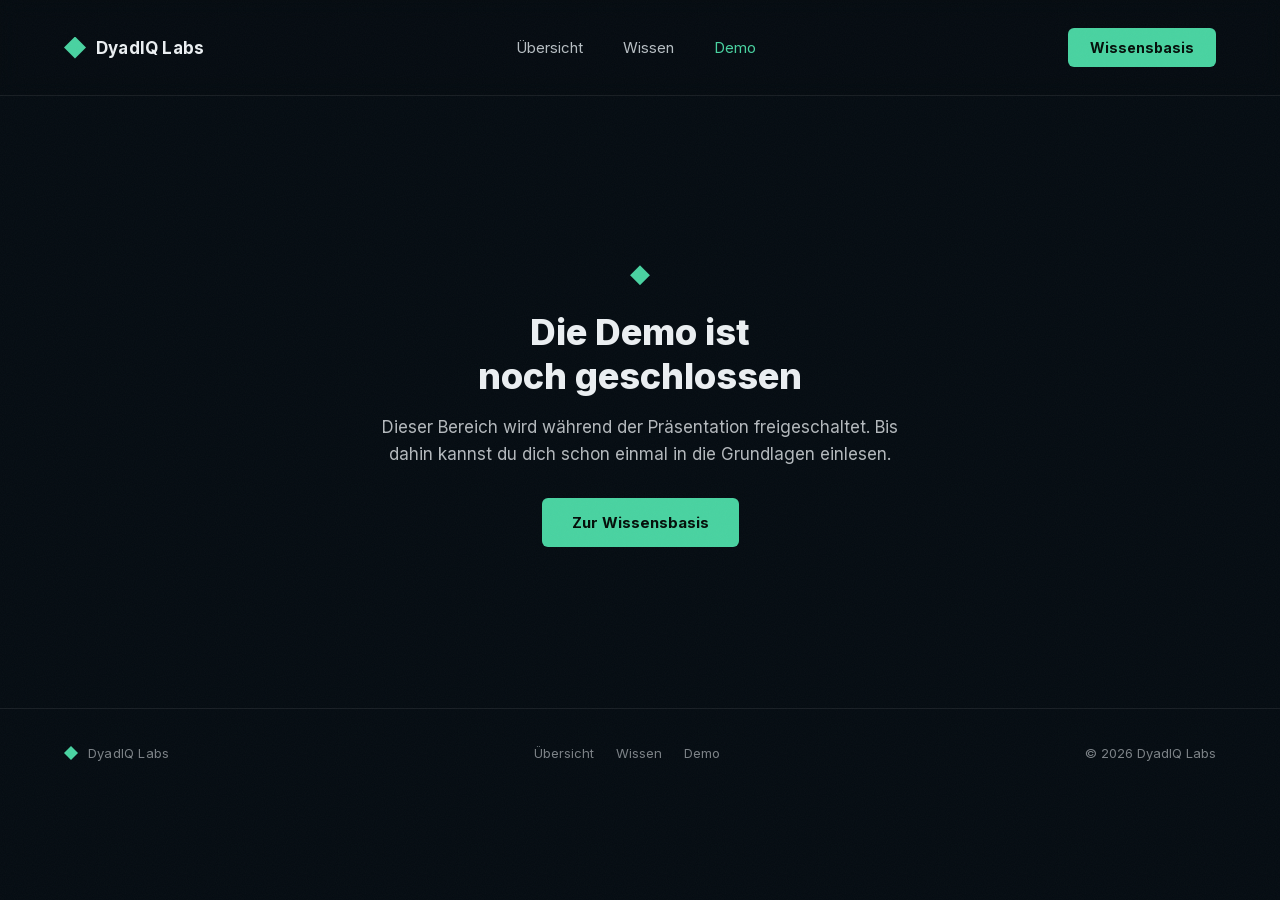
==== commit 2b2af602: "Schriften selbst hosten statt von Google laden Inter und Fraunces kamen von fonts.googleapis.com, wa" ====
--- a/diskussion.html
+++ b/diskussion.html
@@ -8,9 +8,6 @@
 <meta name="description" content="Demo-Version mit Beispielszenario: Einordnen, Erklären, Verändern.">
 <meta name="theme-color" content="#050c12">
 <link rel="icon" href="assets/favicon.svg" type="image/svg+xml">
-<link rel="preconnect" href="https://fonts.googleapis.com">
-<link rel="preconnect" href="https://fonts.gstatic.com" crossorigin>
-<link href="https://fonts.googleapis.com/css2?family=Fraunces:ital,wght@0,600;1,500;1,600&family=Inter:wght@400;500;600;700;800&display=swap" rel="stylesheet">
 <link rel="stylesheet" href="styles.css">
 </head>
 <body>
@@ -33,13 +30,27 @@
 <!-- Verbindungshinweis -->
 <div class="conn-banner is-hidden" id="conn-banner" role="status"></div>
 
-<!-- Moderationsleiste (nur mit ?presenter=CODE) -->
+<!-- Moderationsleiste (erst nach Anmeldung über ?presenter) -->
 <div class="presenter-bar is-hidden" id="presenter-bar">
   <span class="presenter-tag">Moderation</span>
   <button class="pbtn" id="toggle-discussion" type="button">Demo freischalten</button>
   <button class="pbtn" id="toggle-reveal" type="button">Auflösung freischalten</button>
   <button class="pbtn pbtn-danger" id="clear-all" type="button">Alle Abgaben löschen</button>
   <span class="presenter-count" id="presenter-count">–</span>
+  <button class="pbtn pbtn-quiet" id="presenter-logout" type="button">Abmelden</button>
+</div>
+
+<!-- Anmeldung der Moderation. Das Passwort prüft die Datenbank, nicht diese Seite. -->
+<div class="presenter-login is-hidden" id="presenter-login">
+  <form class="presenter-login-box" id="presenter-login-form">
+    <span class="kicker kicker-sm">Moderation</span>
+    <h2>Anmelden</h2>
+    <label class="plogin-label" for="presenter-password">Passwort</label>
+    <input class="plogin-input" id="presenter-password" type="password" name="password"
+           autocomplete="current-password" required>
+    <p class="plogin-error" id="presenter-login-error" role="alert"></p>
+    <button class="btn btn-md" type="submit">Anmelden</button>
+  </form>
 </div>
 
 <main>
@@ -192,7 +203,7 @@
 
           <div class="task-material">
             <span class="material-label">Hinweis</span>
-            <p>Nutzt den Bericht oben und die <a href="wissen.html#matrix">Konstellationsmatrix</a> aus der Wissensbasis &ndash; ausdrücklich als <strong>Orientierungshilfe</strong> &ndash; und beantwortet anschließend die folgenden Fragen.</p>
+            <p>Nutzt den <a href="#bericht">Bericht</a> oben und die <a href="wissen.html#matrix">Konstellationsmatrix</a> aus der Wissensbasis &ndash; ausdrücklich als <strong>Orientierungshilfe</strong> &ndash; und beantwortet anschließend die folgenden Fragen.</p>
           </div>
 
           <form class="task-form" data-task="1" novalidate>
@@ -234,7 +245,7 @@
 
           <div class="task-material">
             <span class="material-label">Hinweis</span>
-            <p>Nutzt den Bericht oben und lest die drei vorgegebenen Aussagen. Ordnet jede ein und begründet kurz.</p>
+            <p>Nutzt den <a href="#bericht">Bericht</a> oben und lest die drei vorgegebenen Aussagen. Ordnet jede ein und begründet kurz.</p>
           </div>
 
           <form class="task-form" data-task="2" novalidate>
@@ -246,7 +257,7 @@
                 <label><input type="radio" name="a1" value="nicht gestützt"><span>nicht gestützt</span></label>
               </div>
               <div data-answer-group="Begründung A" data-answer-kind="text">
-                <textarea name="b1" rows="2" placeholder="Begründung (optional) …"></textarea>
+                <textarea name="b1" rows="2" data-max-words="100" maxlength="2000" placeholder="Begründung (optional, max. 100 Wörter) …"></textarea>
               </div>
             </div>
 
@@ -258,7 +269,7 @@
                 <label><input type="radio" name="a2" value="nicht gestützt"><span>nicht gestützt</span></label>
               </div>
               <div data-answer-group="Begründung B" data-answer-kind="text">
-                <textarea name="b2" rows="2" placeholder="Begründung (optional) …"></textarea>
+                <textarea name="b2" rows="2" data-max-words="100" maxlength="2000" placeholder="Begründung (optional, max. 100 Wörter) …"></textarea>
               </div>
             </div>
 
@@ -270,7 +281,7 @@
                 <label><input type="radio" name="a3" value="nicht gestützt"><span>nicht gestützt</span></label>
               </div>
               <div data-answer-group="Begründung C" data-answer-kind="text">
-                <textarea name="b3" rows="2" placeholder="Begründung (optional) …"></textarea>
+                <textarea name="b3" rows="2" data-max-words="100" maxlength="2000" placeholder="Begründung (optional, max. 100 Wörter) …"></textarea>
               </div>
             </div>
             <p class="submit-warning">Prüft eure Antwort vor dem Abgeben &ndash; einmal abgeschickt, lässt sie sich nicht mehr ändern.</p>
@@ -291,7 +302,7 @@
 
           <div class="task-material">
             <span class="material-label">Hinweis</span>
-            <p>Nutzt die <strong>Handlungsempfehlung</strong> aus dem Bericht oben und die <a href="wissen.html#studien">Übersicht der Studien</a> in der Wissensbasis. Kreuzt an, welche Einwände zutreffen.</p>
+            <p>Nutzt die <strong>Handlungsempfehlung</strong> aus dem <a href="#bericht">Bericht</a> oben und die <a href="wissen.html#studien">Übersicht der Studien</a> in der Wissensbasis. Kreuzt an, welche Einwände zutreffen.</p>
           </div>
 
           <form class="task-form" data-task="3" novalidate>
@@ -299,7 +310,7 @@
             <div class="checks" data-answer-group="Begründete Einwände" data-answer-kind="checkbox" data-min="1">
               <label class="check"><input type="checkbox" name="e1" value="A"><span><b>A</b> Der Bericht zeigt nur Pauls Werte &mdash; wir wissen nicht, warum er Nora so wahrnimmt.</span></label>
               <label class="check"><input type="checkbox" name="e2" value="B"><span><b>B</b> Die Empfehlung benennt falsch, bei welchen Merkmalen die Diskrepanz liegt.</span></label>
-              <label class="check"><input type="checkbox" name="e3" value="C"><span><b>C</b> Eine Maßnahme sollte beide Seiten der Beziehung einbeziehen, nicht nur auf Pauls Bewertung reagieren.</span></label>
+              <label class="check"><input type="checkbox" name="e3" value="C"><span><b>C</b> Eine Maßnahme sollte beide Perspektiven der Beziehung einbeziehen, nicht nur auf Pauls Bewertung reagieren.</span></label>
             </div>
 
             <p class="submit-warning">Prüft eure Antwort vor dem Abgeben &ndash; einmal abgeschickt, lässt sie sich nicht mehr ändern.</p>
--- a/styles.css
+++ b/styles.css
@@ -1,3 +1,56 @@
+/* ============================================================
+   Schriften, selbst gehostet (Inter + Fraunces, SIL OFL 1.1).
+   Kein Request an fonts.googleapis.com / fonts.gstatic.com.
+   ============================================================ */
+@font-face {
+  font-family: 'Fraunces';
+  font-style: italic;
+  font-weight: 500 600;
+  font-display: swap;
+  src: url('assets/fonts/fraunces-italic-500-600-latin-ext.woff2') format('woff2');
+  unicode-range: U+0100-02BA, U+02BD-02C5, U+02C7-02CC, U+02CE-02D7, U+02DD-02FF, U+0304, U+0308, U+0329, U+1D00-1DBF, U+1E00-1E9F, U+1EF2-1EFF, U+2020, U+20A0-20AB, U+20AD-20C0, U+2113, U+2C60-2C7F, U+A720-A7FF;
+}
+@font-face {
+  font-family: 'Fraunces';
+  font-style: italic;
+  font-weight: 500 600;
+  font-display: swap;
+  src: url('assets/fonts/fraunces-italic-500-600-latin.woff2') format('woff2');
+  unicode-range: U+0000-00FF, U+0131, U+0152-0153, U+02BB-02BC, U+02C6, U+02DA, U+02DC, U+0304, U+0308, U+0329, U+2000-206F, U+20AC, U+2122, U+2191, U+2193, U+2212, U+2215, U+FEFF, U+FFFD;
+}
+@font-face {
+  font-family: 'Fraunces';
+  font-style: normal;
+  font-weight: 600;
+  font-display: swap;
+  src: url('assets/fonts/fraunces-normal-600-latin-ext.woff2') format('woff2');
+  unicode-range: U+0100-02BA, U+02BD-02C5, U+02C7-02CC, U+02CE-02D7, U+02DD-02FF, U+0304, U+0308, U+0329, U+1D00-1DBF, U+1E00-1E9F, U+1EF2-1EFF, U+2020, U+20A0-20AB, U+20AD-20C0, U+2113, U+2C60-2C7F, U+A720-A7FF;
+}
+@font-face {
+  font-family: 'Fraunces';
+  font-style: normal;
+  font-weight: 600;
+  font-display: swap;
+  src: url('assets/fonts/fraunces-normal-600-latin.woff2') format('woff2');
+  unicode-range: U+0000-00FF, U+0131, U+0152-0153, U+02BB-02BC, U+02C6, U+02DA, U+02DC, U+0304, U+0308, U+0329, U+2000-206F, U+20AC, U+2122, U+2191, U+2193, U+2212, U+2215, U+FEFF, U+FFFD;
+}
+@font-face {
+  font-family: 'Inter';
+  font-style: normal;
+  font-weight: 400 800;
+  font-display: swap;
+  src: url('assets/fonts/inter-normal-400-800-latin-ext.woff2') format('woff2');
+  unicode-range: U+0100-02BA, U+02BD-02C5, U+02C7-02CC, U+02CE-02D7, U+02DD-02FF, U+0304, U+0308, U+0329, U+1D00-1DBF, U+1E00-1E9F, U+1EF2-1EFF, U+2020, U+20A0-20AB, U+20AD-20C0, U+2113, U+2C60-2C7F, U+A720-A7FF;
+}
+@font-face {
+  font-family: 'Inter';
+  font-style: normal;
+  font-weight: 400 800;
+  font-display: swap;
+  src: url('assets/fonts/inter-normal-400-800-latin.woff2') format('woff2');
+  unicode-range: U+0000-00FF, U+0131, U+0152-0153, U+02BB-02BC, U+02C6, U+02DA, U+02DC, U+0304, U+0308, U+0329, U+2000-206F, U+20AC, U+2122, U+2191, U+2193, U+2212, U+2215, U+FEFF, U+FFFD;
+}
+
 /* ============================================================
    DyadIQ Labs — Landing Page
    Umsetzung des Claude-Design-Entwurfs "DyadIQ Übersicht"
@@ -1313,9 +1366,42 @@
 /* Begründungsfeld in Aufgabe 2 sitzt jetzt in eigenem Wrapper */
 .claim .radios { margin-bottom: 12px; }
 
+/* ---------- Wortzähler unter den Begründungsfeldern ---------- */
+.word-count {
+  font-size: 12.5px; font-variant-numeric: tabular-nums;
+  color: var(--text-muted); text-align: right;
+  margin: 6px 0 0; transition: color .2s;
+}
+.word-count.is-near { color: oklch(0.82 0.13 75); }
+.word-count.is-over { color: oklch(0.78 0.14 25); font-weight: 700; }
+textarea.is-over { border-color: oklch(0.6 0.16 25 / .6); }
+textarea.is-over:focus { border-color: oklch(0.6 0.16 25 / .8); }
+
 /* ---------- Sprungziele: Abstand zur klebenden Navigation ----------
    Muss ganz am Ende stehen, sonst gewinnen die Basis-Regeln weiter oben. */
 @media (max-width: 720px) {
   .kb, .report-section { scroll-margin-top: 128px; }
   .task { scroll-margin-top: 152px; }
 }
+
+/* ---------- Anmeldung der Moderation ---------- */
+.presenter-login { display: flex; align-items: center; justify-content: center; min-height: 68vh; padding: 80px var(--pad-x); }
+.presenter-login-box {
+  width: 100%; max-width: 360px;
+  display: flex; flex-direction: column; gap: 12px;
+  padding: 32px 30px 30px;
+  background: var(--surface);
+  border: 1px solid var(--hairline); border-radius: 16px;
+}
+.presenter-login-box h2 { font-size: 24px; font-weight: 800; margin: 2px 0 8px; }
+.plogin-label { font-size: 13px; font-weight: 600; color: var(--text-78); }
+.plogin-input {
+  width: 100%; box-sizing: border-box;
+  background: var(--bg-deep); border: 1px solid var(--hairline); border-radius: 8px;
+  color: var(--text); font-family: inherit; font-size: 15px; padding: 11px 13px;
+}
+.plogin-input:focus-visible { outline: 2px solid var(--accent); outline-offset: 1px; border-color: var(--accent); }
+.plogin-error { min-height: 18px; margin: 0; font-size: 13.5px; color: #e8a0a0; color: oklch(0.78 0.14 25); }
+.presenter-login-box .btn { margin-top: 6px; text-align: center; }
+.pbtn-quiet { color: var(--text-muted); border-color: transparent; }
+.pbtn-quiet:hover { color: var(--text-85); border-color: var(--hairline); }
